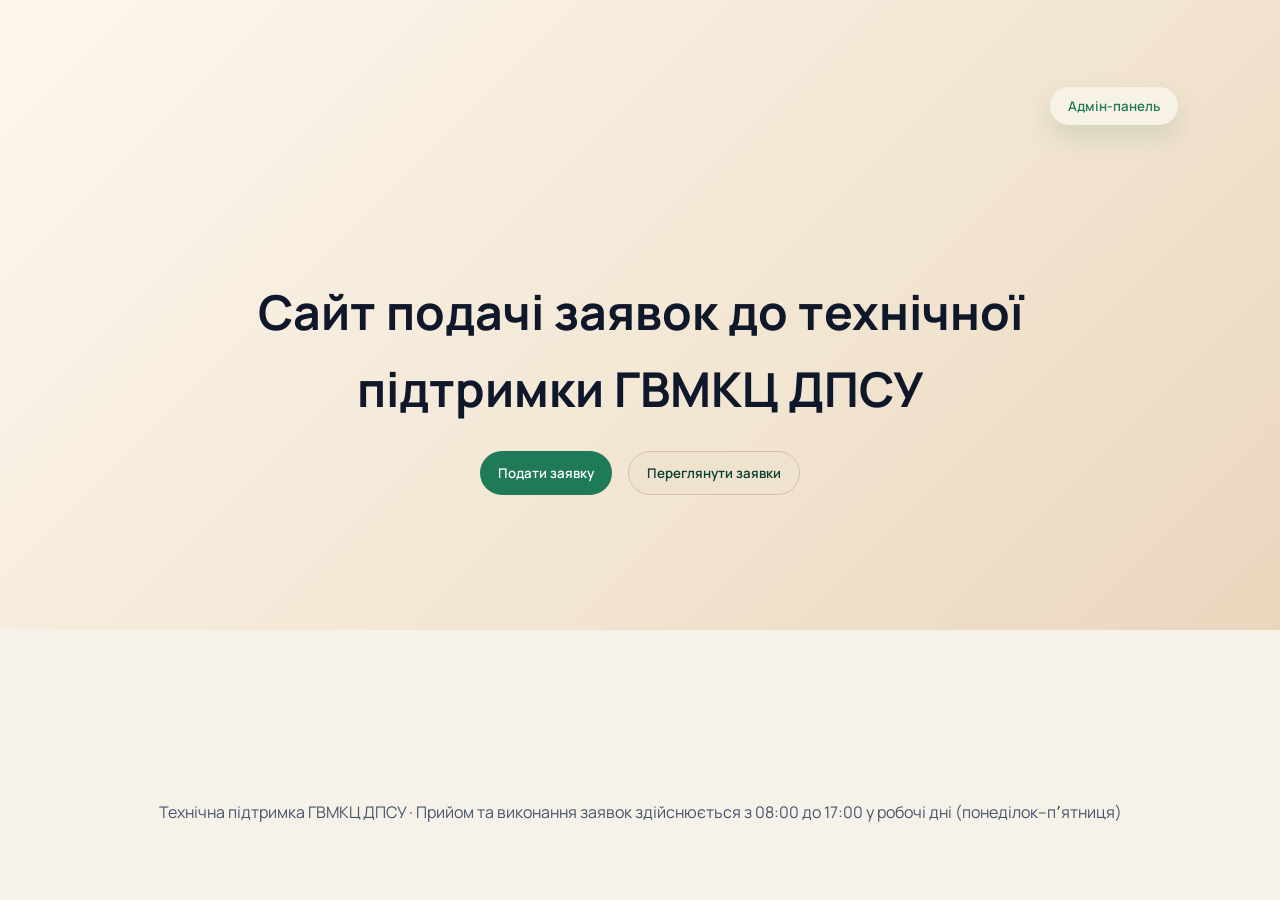
==== index.html @ 2978d551 "Revise queue visibility and admin controls" ====
<!DOCTYPE html>
<html lang="uk">
  <head>
    <meta charset="UTF-8" />
    <meta name="viewport" content="width=device-width, initial-scale=1" />
    <title>Підтримка | Технічна підтримка ГВМКЦ</title>
    <link rel="stylesheet" href="styles.css" />
    <link rel="preconnect" href="https://fonts.googleapis.com" />
    <link rel="preconnect" href="https://fonts.gstatic.com" crossorigin />
    <link
      href="https://fonts.googleapis.com/css2?family=Manrope:wght@300;400;600;700&display=swap"
      rel="stylesheet"
    />
  </head>
  <body>
    <header class="hero minimal-hero">
      <nav class="nav">
        <button class="admin-link" id="admin-login" type="button">Адмін-панель</button>
      </nav>
      <div class="hero-content single-column">
        <h1 class="main-title">Сайт подачі заявок до технічної підтримки ГВМКЦ ДПСУ</h1>
        <div class="hero-actions">
          <button class="primary" id="open-submit" type="button">Подати заявку</button>
          <button class="secondary" id="open-lookup" type="button">Переглянути заявки</button>
        </div>
      </div>
    </header>

    <main class="main">
      <section id="submit-panel" class="panel" hidden>
        <h2>Надіслати заявку</h2>
        <form id="ticket-form" class="ticket-form">
          <label>
            Повне імʼя
            <input name="fullName" type="text" required placeholder="Імʼя та прізвище" />
          </label>
          <label>
            Службовий номер
            <input
              name="serviceNumber"
              type="text"
              required
              placeholder="Ваш службовий номер у форматі 77-22"
            />
          </label>
          <label>
            Категорія
            <select name="category" required>
              <option value="" disabled selected>Оберіть категорію</option>
              <option>Компʼютери та ноутбуки</option>
              <option>Принтери та МФУ</option>
              <option>Мережа та Wi‑Fi</option>
              <option>Медичне обладнання</option>
              <option>Телефонія</option>
            </select>
          </label>
          <label>
            Опис проблеми
            <textarea
              name="description"
              rows="4"
              required
              placeholder="Опишіть проблему максимально детально"
            ></textarea>
          </label>
          <button type="submit" class="primary">Відправити</button>
        </form>
        <div id="confirmation" class="confirmation" hidden></div>
      </section>

      <section id="lookup-panel" class="panel" hidden>
        <h2>Черга заявок за останні 7 днів</h2>
        <div id="public-queue" class="public-queue"></div>
      </section>
    </main>

    <footer class="footer">
      <p>
        Технічна підтримка ГВМКЦ ДПСУ · Прийом та виконання заявок здійснюється з 08:00 до
        17:00 у робочі дні (понеділок–пʼятниця)
      </p>
    </footer>

    <script src="app.js"></script>
  </body>
</html>
---- styles.css ----
:root {
  color-scheme: light;
  --green-900: #0b3d2e;
  --green-700: #1f7a58;
  --green-500: #2bb673;
  --green-100: #f6f1e9;
  --white: #ffffff;
  --gray-900: #0f172a;
  --gray-600: #475569;
  --gray-200: #e2e8f0;
  --shadow: 0 20px 50px rgba(15, 23, 42, 0.12);
  --warm-cream: #f8f2e6;
  --warm-sand: #efe3d0;
  --warm-accent: #c97b4a;
}

* {
  box-sizing: border-box;
  margin: 0;
  padding: 0;
  font-family: "Manrope", sans-serif;
}

body {
  background: var(--green-100);
  color: var(--gray-900);
  line-height: 1.6;
}

.hero {
  background: linear-gradient(135deg, #fdf7ee 0%, #f3e7d4 55%, #ead6bd 100%);
  padding: 32px 8vw 80px;
  min-height: 90vh;
}

.minimal-hero {
  min-height: 70vh;
  display: grid;
  align-items: center;
}

.nav {
  display: flex;
  align-items: center;
  justify-content: flex-end;
  margin-bottom: 40px;
}

.brand {
  font-weight: 700;
  font-size: 1.5rem;
  color: var(--green-900);
}

.admin-link {
  text-decoration: none;
  color: var(--green-700);
  font-weight: 600;
  background: var(--warm-cream);
  padding: 10px 18px;
  border-radius: 999px;
  box-shadow: 0 12px 24px rgba(31, 122, 88, 0.15);
}

.hero-content {
  display: grid;
  grid-template-columns: repeat(auto-fit, minmax(280px, 1fr));
  gap: 32px;
  align-items: center;
}

.single-column {
  grid-template-columns: 1fr;
  text-align: center;
  gap: 24px;
}

.main-title {
  font-size: clamp(2rem, 4vw, 3rem);
  color: var(--gray-900);
  max-width: 900px;
  margin: 0 auto;
}

.hero-actions {
  display: flex;
  gap: 16px;
  justify-content: center;
  flex-wrap: wrap;
}

.eyebrow {
  font-size: 0.9rem;
  text-transform: uppercase;
  letter-spacing: 0.15em;
  color: var(--green-700);
  margin-bottom: 16px;
}

h1 {
  font-size: clamp(2rem, 4vw, 3.4rem);
  margin-bottom: 16px;
  color: var(--green-900);
}

.lead {
  font-size: 1.1rem;
  color: var(--gray-600);
  max-width: 520px;
}

.hero-card {
  background: var(--white);
  padding: 28px;
  border-radius: 24px;
  box-shadow: var(--shadow);
}

.panel {
  background: var(--white);
  padding: 28px;
  border-radius: 24px;
  box-shadow: var(--shadow);
  margin-bottom: 32px;
}

.hero-card h2 {
  margin-bottom: 18px;
  font-size: 1.4rem;
}

.ticket-form,
.token-form {
  display: grid;
  gap: 16px;
}

label {
  display: grid;
  gap: 8px;
  font-weight: 600;
  color: var(--gray-900);
}

input,
select,
textarea {
  border-radius: 12px;
  border: 1px solid var(--gray-200);
  padding: 12px 14px;
  font-size: 1rem;
  background: var(--warm-cream);
}

textarea {
  resize: vertical;
}

button {
  border: none;
  cursor: pointer;
  font-weight: 600;
  padding: 12px 18px;
  border-radius: 999px;
  transition: transform 0.2s ease, box-shadow 0.2s ease;
}

button:hover {
  transform: translateY(-1px);
  box-shadow: 0 10px 20px rgba(31, 122, 88, 0.2);
}

.primary {
  background: var(--green-700);
  color: var(--white);
}

.secondary {
  background: var(--warm-sand);
  color: var(--green-900);
  border: 1px solid #d3c2a8;
}

.confirmation {
  margin-top: 20px;
  padding: 16px;
  border-radius: 16px;
  background: var(--warm-cream);
  border: 1px solid #e5d5bf;
  color: var(--green-900);
}

.main {
  padding: 60px 8vw 80px;
}


.public-queue {
  display: grid;
  gap: 14px;
  margin-top: 16px;
}

.queue-card {
  background: var(--warm-cream);
  border: 1px solid #e5d5bf;
  border-radius: 14px;
  padding: 14px;
  display: grid;
  gap: 6px;
}

.ticket-details {
  margin-top: 30px;
  background: var(--white);
  border-radius: 20px;
  padding: 24px;
  box-shadow: var(--shadow);
}

.ticket-details header {
  display: flex;
  flex-wrap: wrap;
  justify-content: space-between;
  align-items: center;
  margin-bottom: 16px;
}

.status-pill {
  background: var(--green-100);
  color: var(--green-900);
  padding: 6px 14px;
  border-radius: 999px;
  font-weight: 600;
  text-transform: capitalize;
}

.details-grid {
  display: grid;
  grid-template-columns: repeat(auto-fit, minmax(220px, 1fr));
  gap: 16px;
  margin-bottom: 16px;
}

.details-grid div {
  background: var(--warm-cream);
  padding: 12px;
  border-radius: 12px;
}

.ticket-actions {
  display: flex;
  gap: 12px;
  flex-wrap: wrap;
}

.footer {
  text-align: center;
  padding: 30px 0 40px;
  color: var(--gray-600);
}

@media (max-width: 640px) {
  .hero {
    padding: 24px 6vw 60px;
  }

  .nav {
    flex-direction: column;
    gap: 12px;
  }

  .hero-actions {
    flex-direction: column;
  }
}
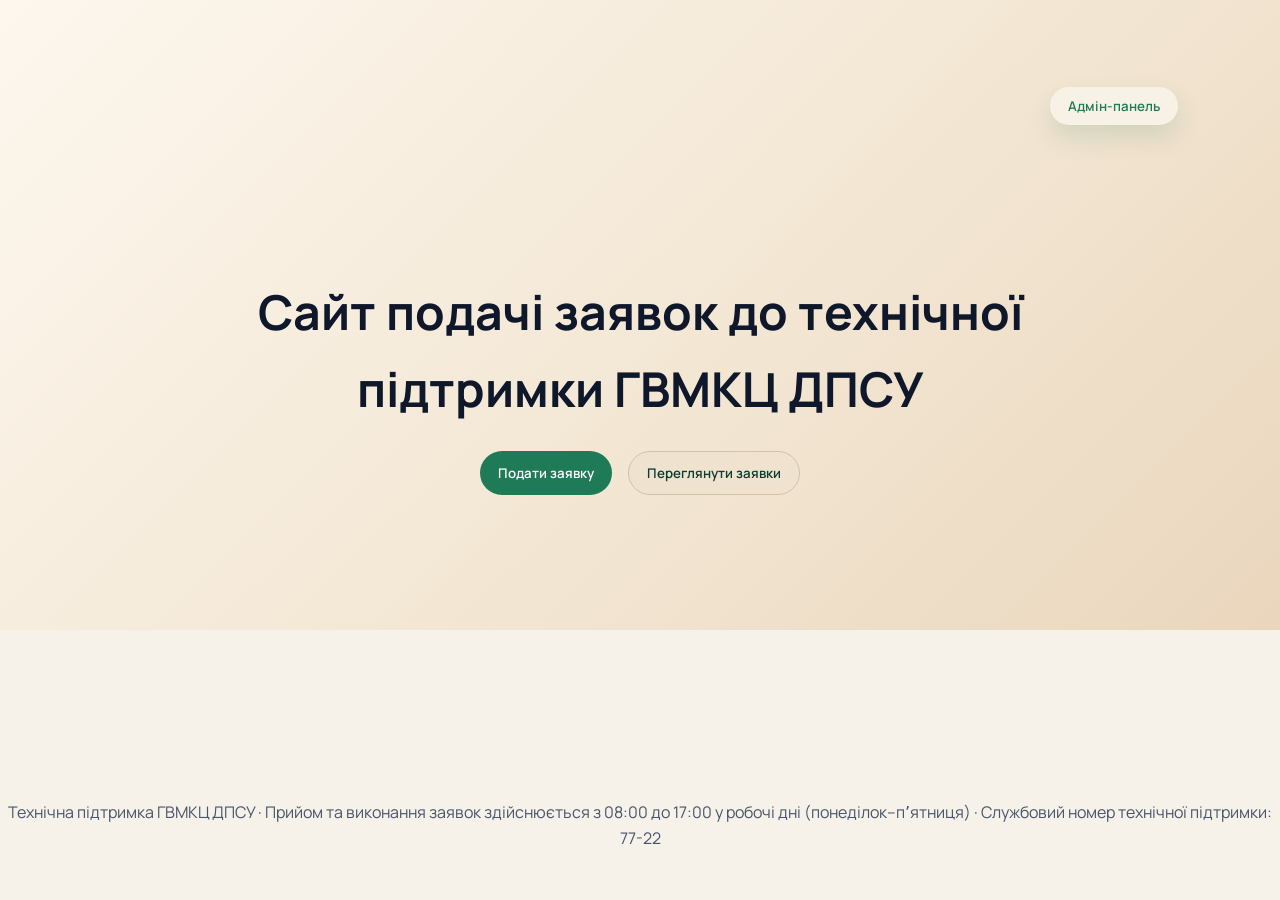
==== commit 2c5a8630: "Polish admin header and statistics UI" ====
--- a/index.html
+++ b/index.html
@@ -50,7 +50,6 @@
               <option>Компʼютери та ноутбуки</option>
               <option>Принтери та МФУ</option>
               <option>Мережа та Wi‑Fi</option>
-              <option>Медичне обладнання</option>
               <option>Телефонія</option>
             </select>
           </label>
@@ -77,7 +76,7 @@
     <footer class="footer">
       <p>
         Технічна підтримка ГВМКЦ ДПСУ · Прийом та виконання заявок здійснюється з 08:00 до
-        17:00 у робочі дні (понеділок–пʼятниця)
+        17:00 у робочі дні (понеділок–пʼятниця) · Службовий номер технічної підтримки: 77-22
       </p>
     </footer>
 
--- a/styles.css
+++ b/styles.css
@@ -210,6 +210,23 @@
   gap: 6px;
 }
 
+
+.queue-card.user-status-done {
+  border-left: 6px solid #16a34a;
+}
+
+.queue-card.user-status-queue {
+  border-left: 6px solid #ca8a04;
+}
+
+.queue-card.user-status-overdue {
+  border-left: 6px solid #ca8a04;
+}
+
+.queue-status {
+  font-weight: 700;
+}
+
 .ticket-details {
   margin-top: 30px;
   background: var(--white);
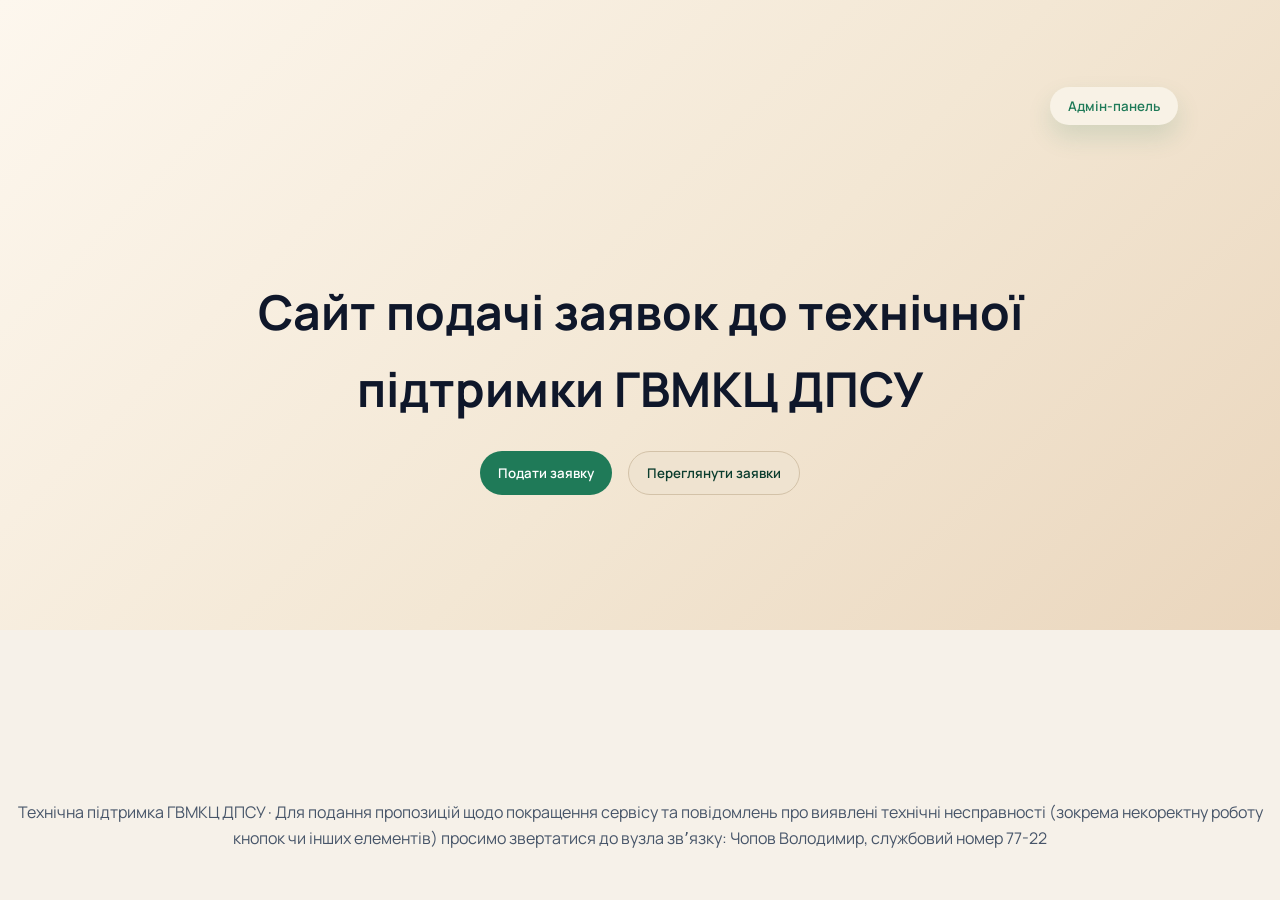
==== commit 3af71b75: "Refine footer contacts and statistics presentation" ====
--- a/index.html
+++ b/index.html
@@ -75,8 +75,10 @@
 
     <footer class="footer">
       <p>
-        Технічна підтримка ГВМКЦ ДПСУ · Прийом та виконання заявок здійснюється з 08:00 до
-        17:00 у робочі дні (понеділок–пʼятниця) · Службовий номер технічної підтримки: 77-22
+        Технічна підтримка ГВМКЦ ДПСУ · Для подання пропозицій щодо покращення сервісу та
+        повідомлень про виявлені технічні несправності (зокрема некоректну роботу кнопок чи
+        інших елементів) просимо звертатися до вузла звʼязку: Чопов Володимир, службовий номер
+        77-22
       </p>
     </footer>
 
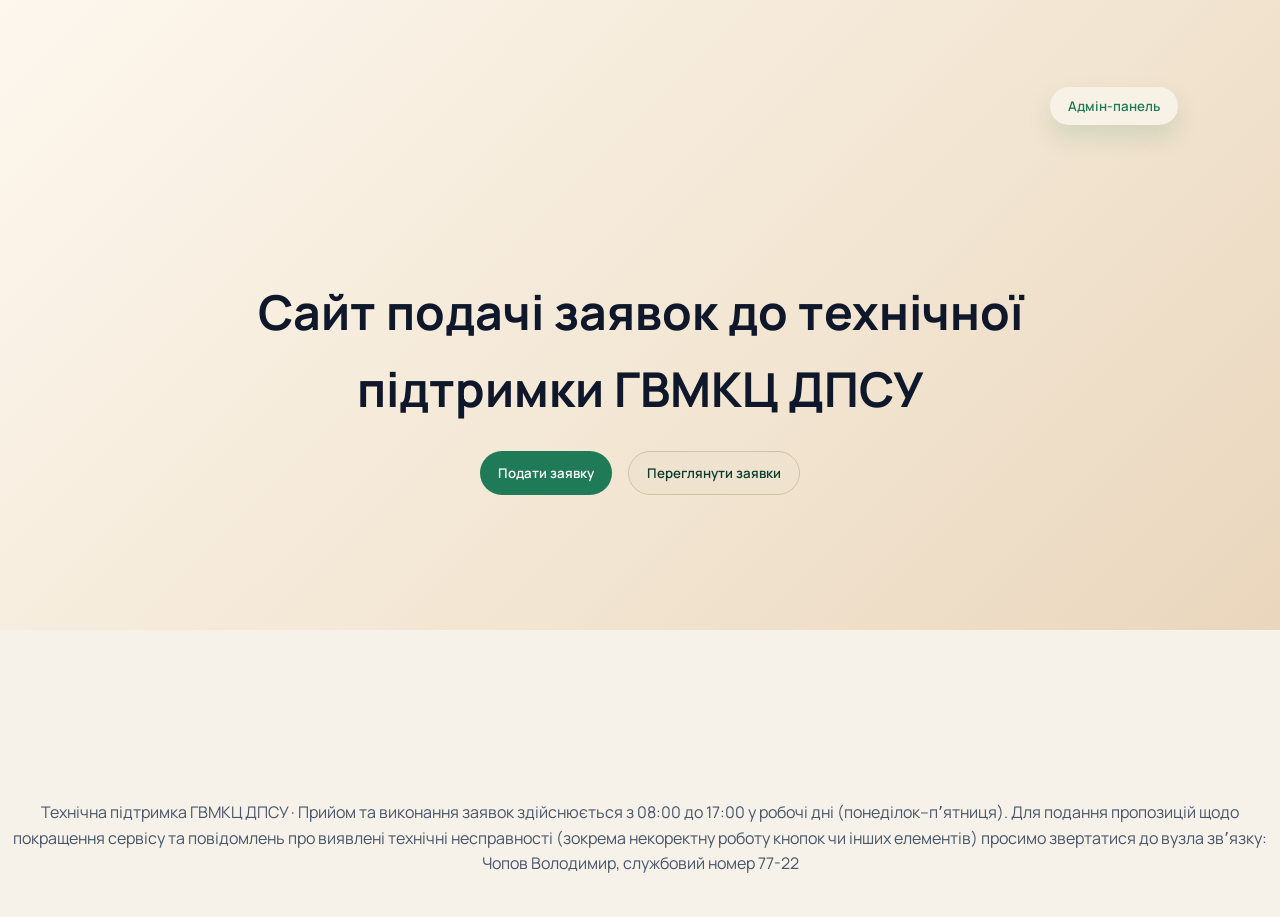
==== commit bf88fc02: "Restore public request processing hours in footer" ====
--- a/index.html
+++ b/index.html
@@ -75,8 +75,9 @@
 
     <footer class="footer">
       <p>
-        Технічна підтримка ГВМКЦ ДПСУ · Для подання пропозицій щодо покращення сервісу та
-        повідомлень про виявлені технічні несправності (зокрема некоректну роботу кнопок чи
+        Технічна підтримка ГВМКЦ ДПСУ · Прийом та виконання заявок здійснюється з 08:00 до
+        17:00 у робочі дні (понеділок–пʼятниця). Для подання пропозицій щодо покращення сервісу
+        та повідомлень про виявлені технічні несправності (зокрема некоректну роботу кнопок чи
         інших елементів) просимо звертатися до вузла звʼязку: Чопов Володимир, службовий номер
         77-22
       </p>
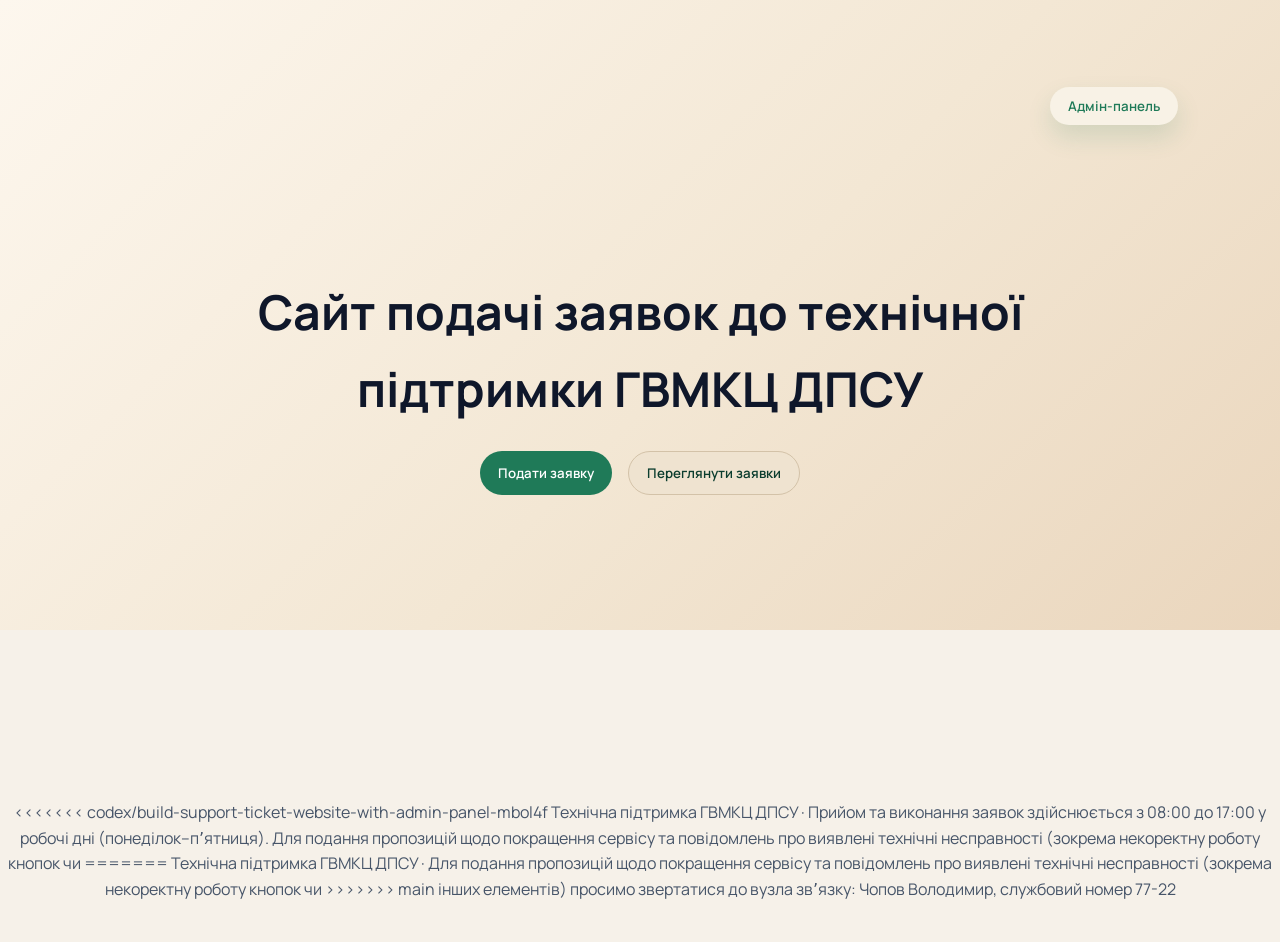
==== commit 1cdab022: "Merge branch 'main' into codex/build-support-ticket-website-with-admin-panel-mbol4f" ====
--- a/index.html
+++ b/index.html
@@ -75,9 +75,14 @@
 
     <footer class="footer">
       <p>
+<<<<<<< codex/build-support-ticket-website-with-admin-panel-mbol4f
         Технічна підтримка ГВМКЦ ДПСУ · Прийом та виконання заявок здійснюється з 08:00 до
         17:00 у робочі дні (понеділок–пʼятниця). Для подання пропозицій щодо покращення сервісу
         та повідомлень про виявлені технічні несправності (зокрема некоректну роботу кнопок чи
+=======
+        Технічна підтримка ГВМКЦ ДПСУ · Для подання пропозицій щодо покращення сервісу та
+        повідомлень про виявлені технічні несправності (зокрема некоректну роботу кнопок чи
+>>>>>>> main
         інших елементів) просимо звертатися до вузла звʼязку: Чопов Володимир, службовий номер
         77-22
       </p>
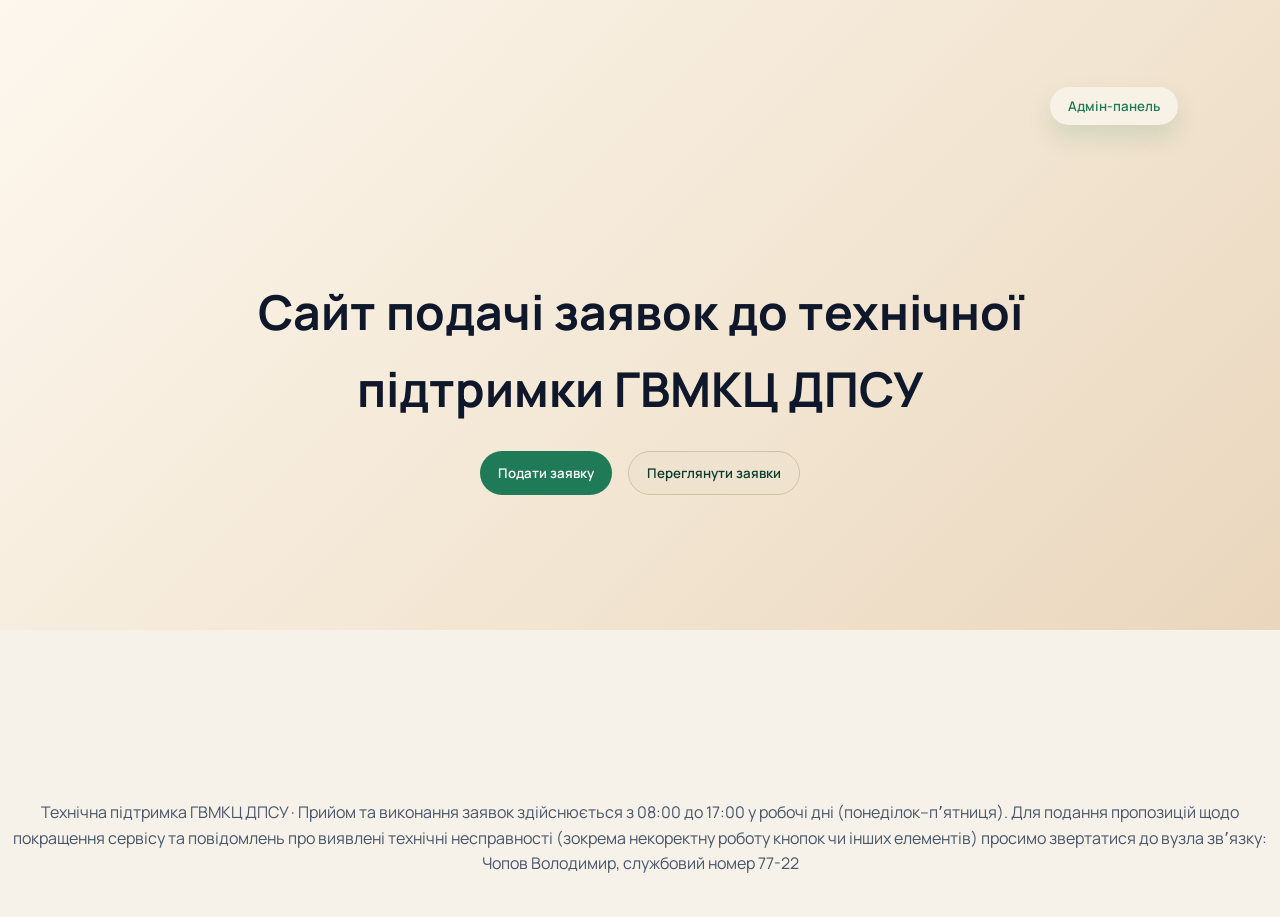
==== commit 35f80dc0: "Fix public footer wording and add queued stat" ====
--- a/index.html
+++ b/index.html
@@ -75,14 +75,9 @@
 
     <footer class="footer">
       <p>
-<<<<<<< codex/build-support-ticket-website-with-admin-panel-mbol4f
         Технічна підтримка ГВМКЦ ДПСУ · Прийом та виконання заявок здійснюється з 08:00 до
         17:00 у робочі дні (понеділок–пʼятниця). Для подання пропозицій щодо покращення сервісу
         та повідомлень про виявлені технічні несправності (зокрема некоректну роботу кнопок чи
-=======
-        Технічна підтримка ГВМКЦ ДПСУ · Для подання пропозицій щодо покращення сервісу та
-        повідомлень про виявлені технічні несправності (зокрема некоректну роботу кнопок чи
->>>>>>> main
         інших елементів) просимо звертатися до вузла звʼязку: Чопов Володимир, службовий номер
         77-22
       </p>
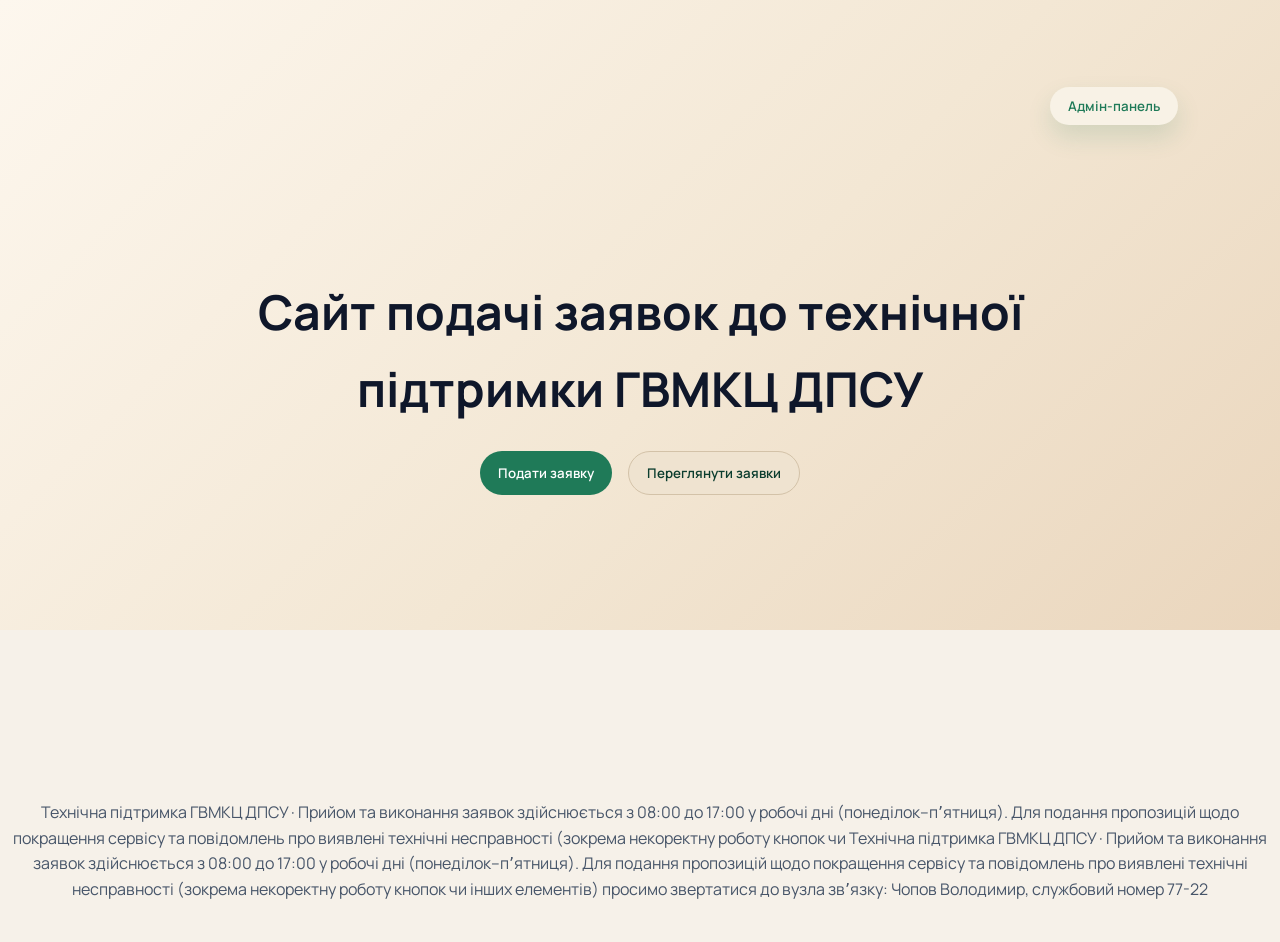
==== commit 24d9030b: "Merge branch 'main' into codex/build-support-ticket-website-with-admin-panel-tkqtxc" ====
--- a/index.html
+++ b/index.html
@@ -78,6 +78,9 @@
         Технічна підтримка ГВМКЦ ДПСУ · Прийом та виконання заявок здійснюється з 08:00 до
         17:00 у робочі дні (понеділок–пʼятниця). Для подання пропозицій щодо покращення сервісу
         та повідомлень про виявлені технічні несправності (зокрема некоректну роботу кнопок чи
+        Технічна підтримка ГВМКЦ ДПСУ · Прийом та виконання заявок здійснюється з 08:00 до
+        17:00 у робочі дні (понеділок–пʼятниця). Для подання пропозицій щодо покращення сервісу
+        та повідомлень про виявлені технічні несправності (зокрема некоректну роботу кнопок чи
         інших елементів) просимо звертатися до вузла звʼязку: Чопов Володимир, службовий номер
         77-22
       </p>
